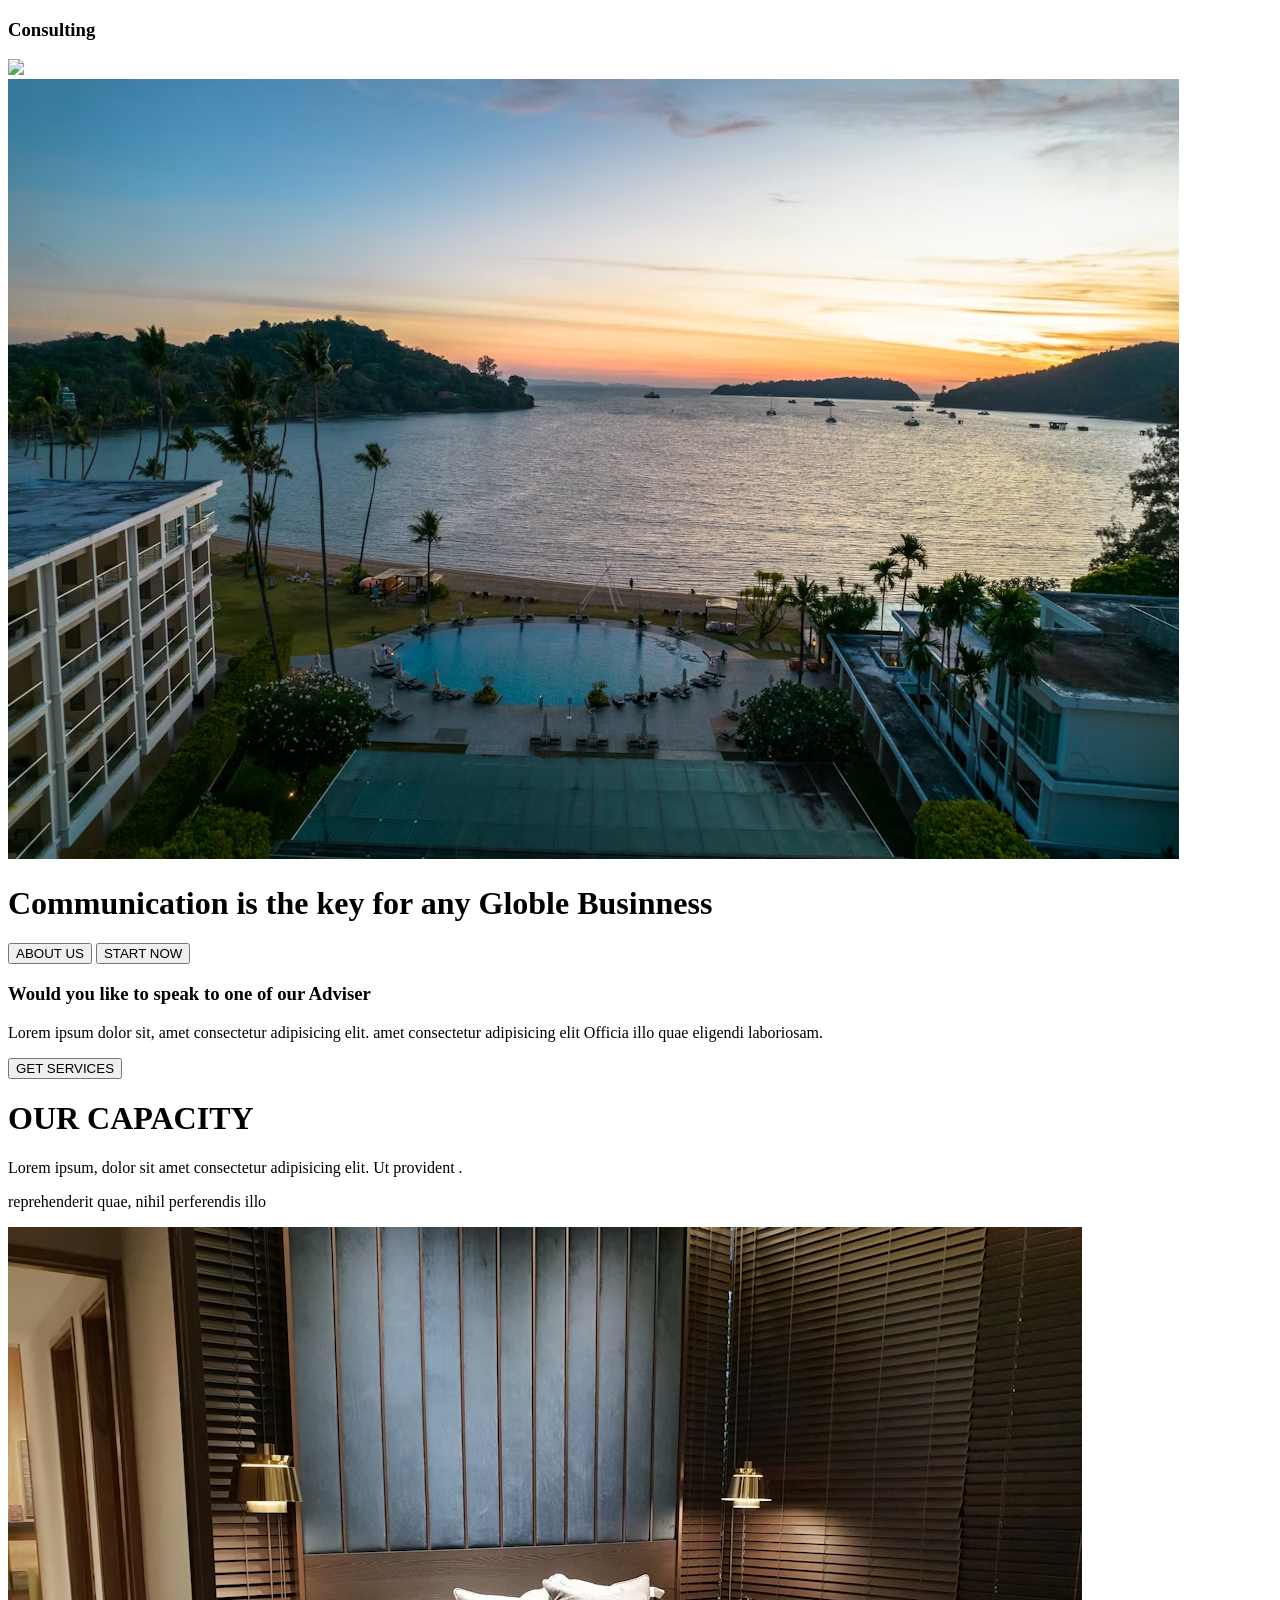
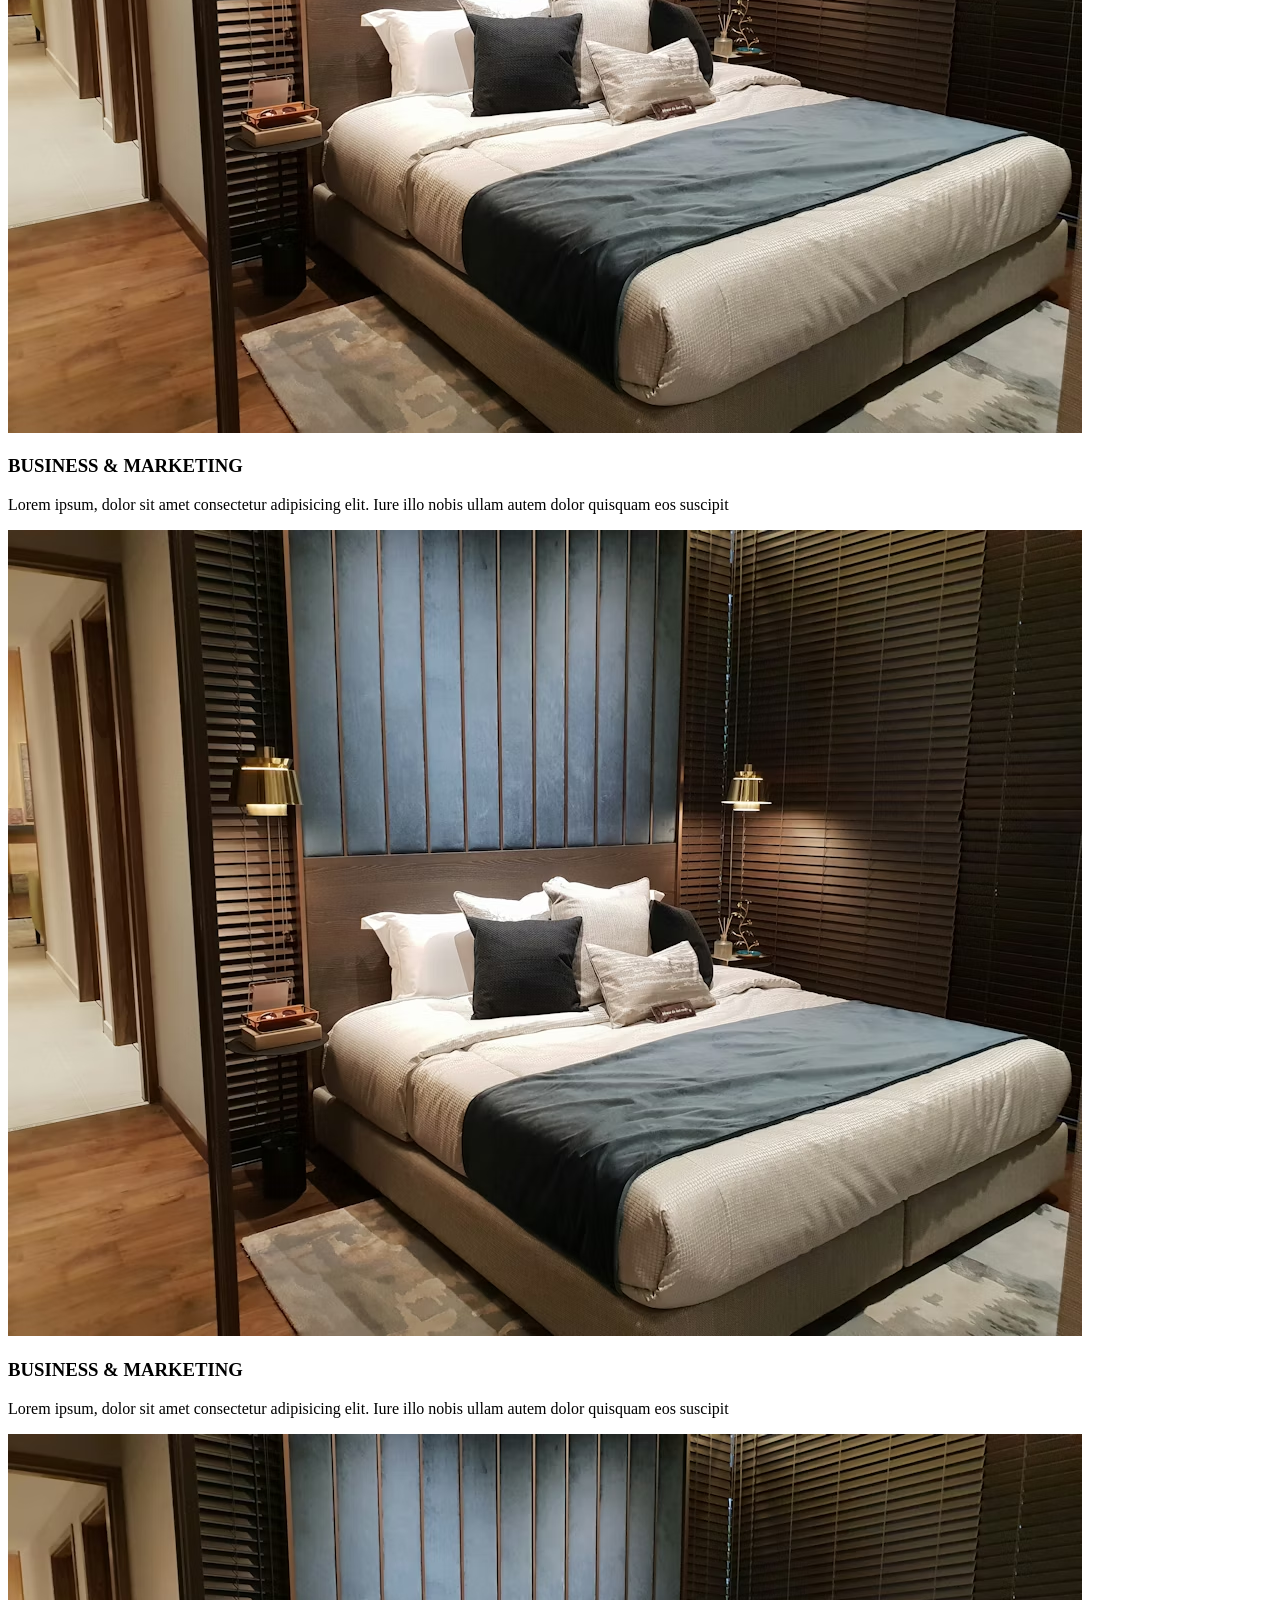
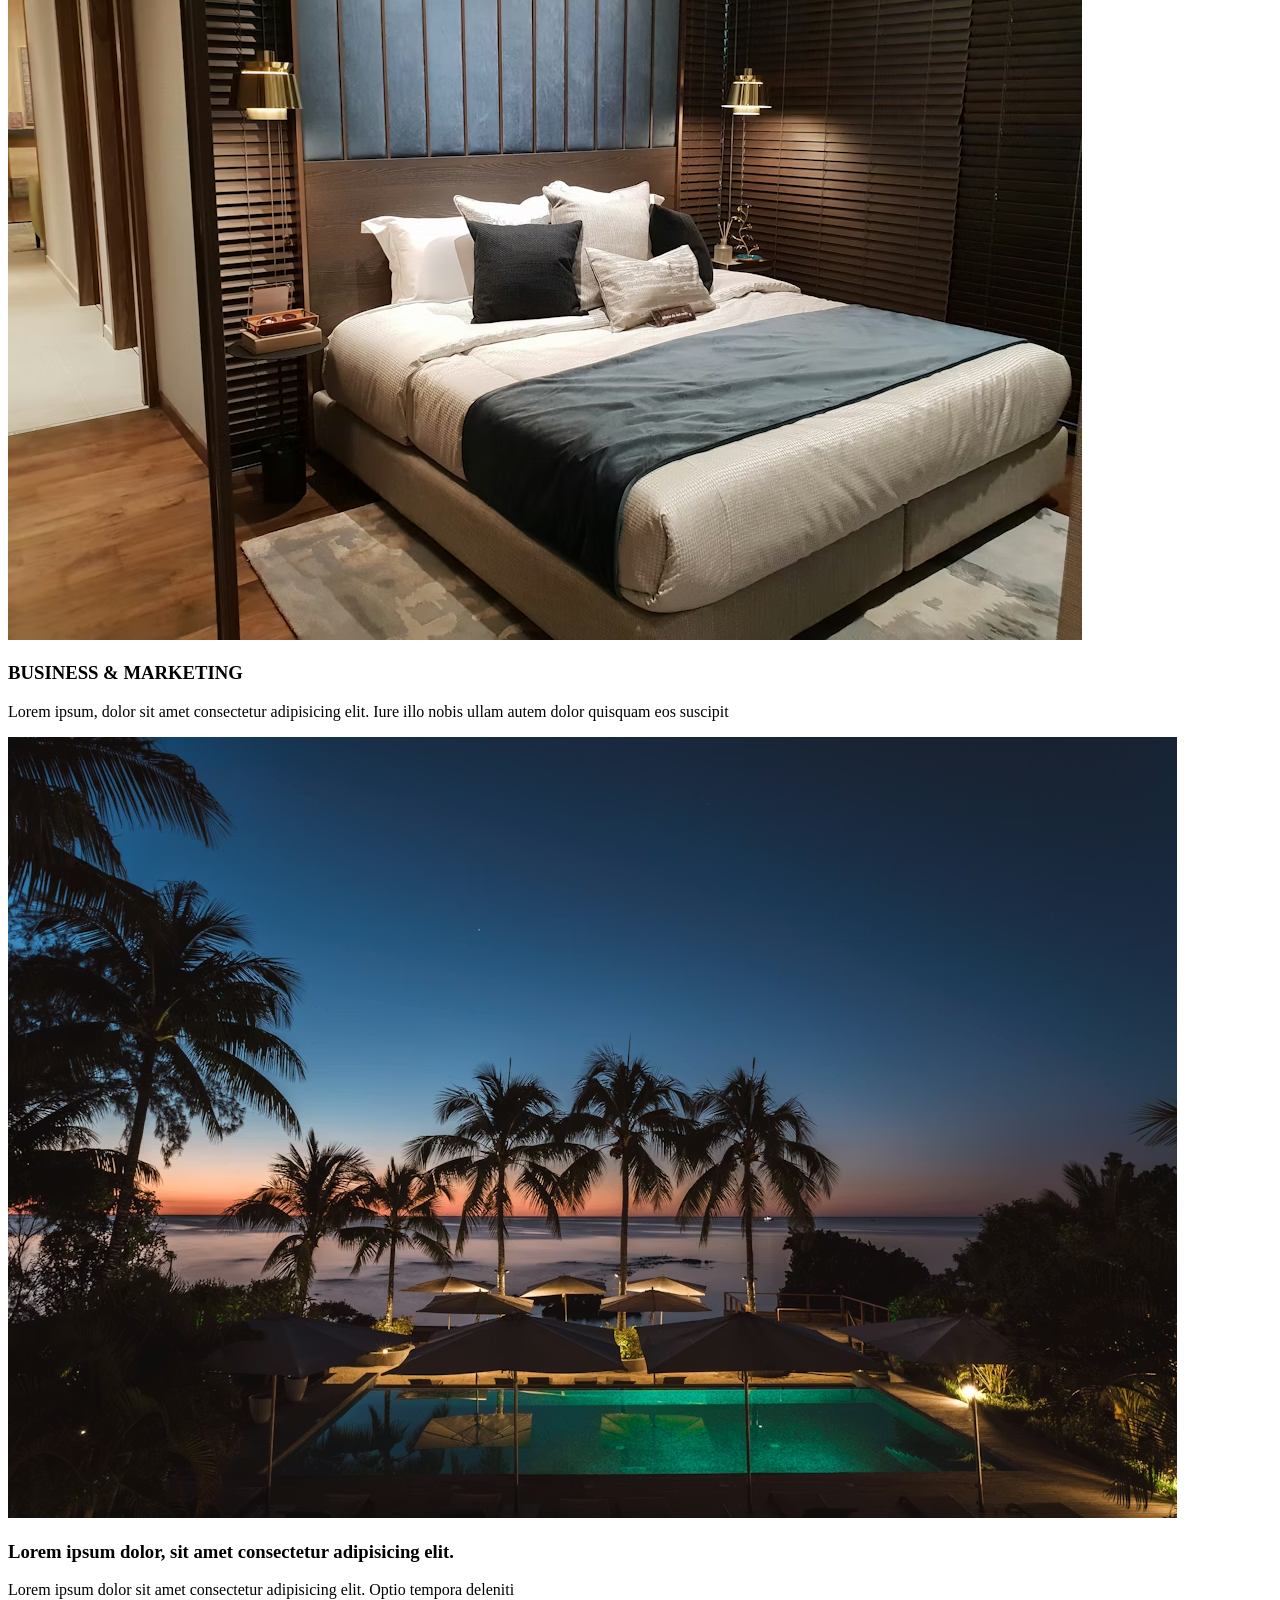
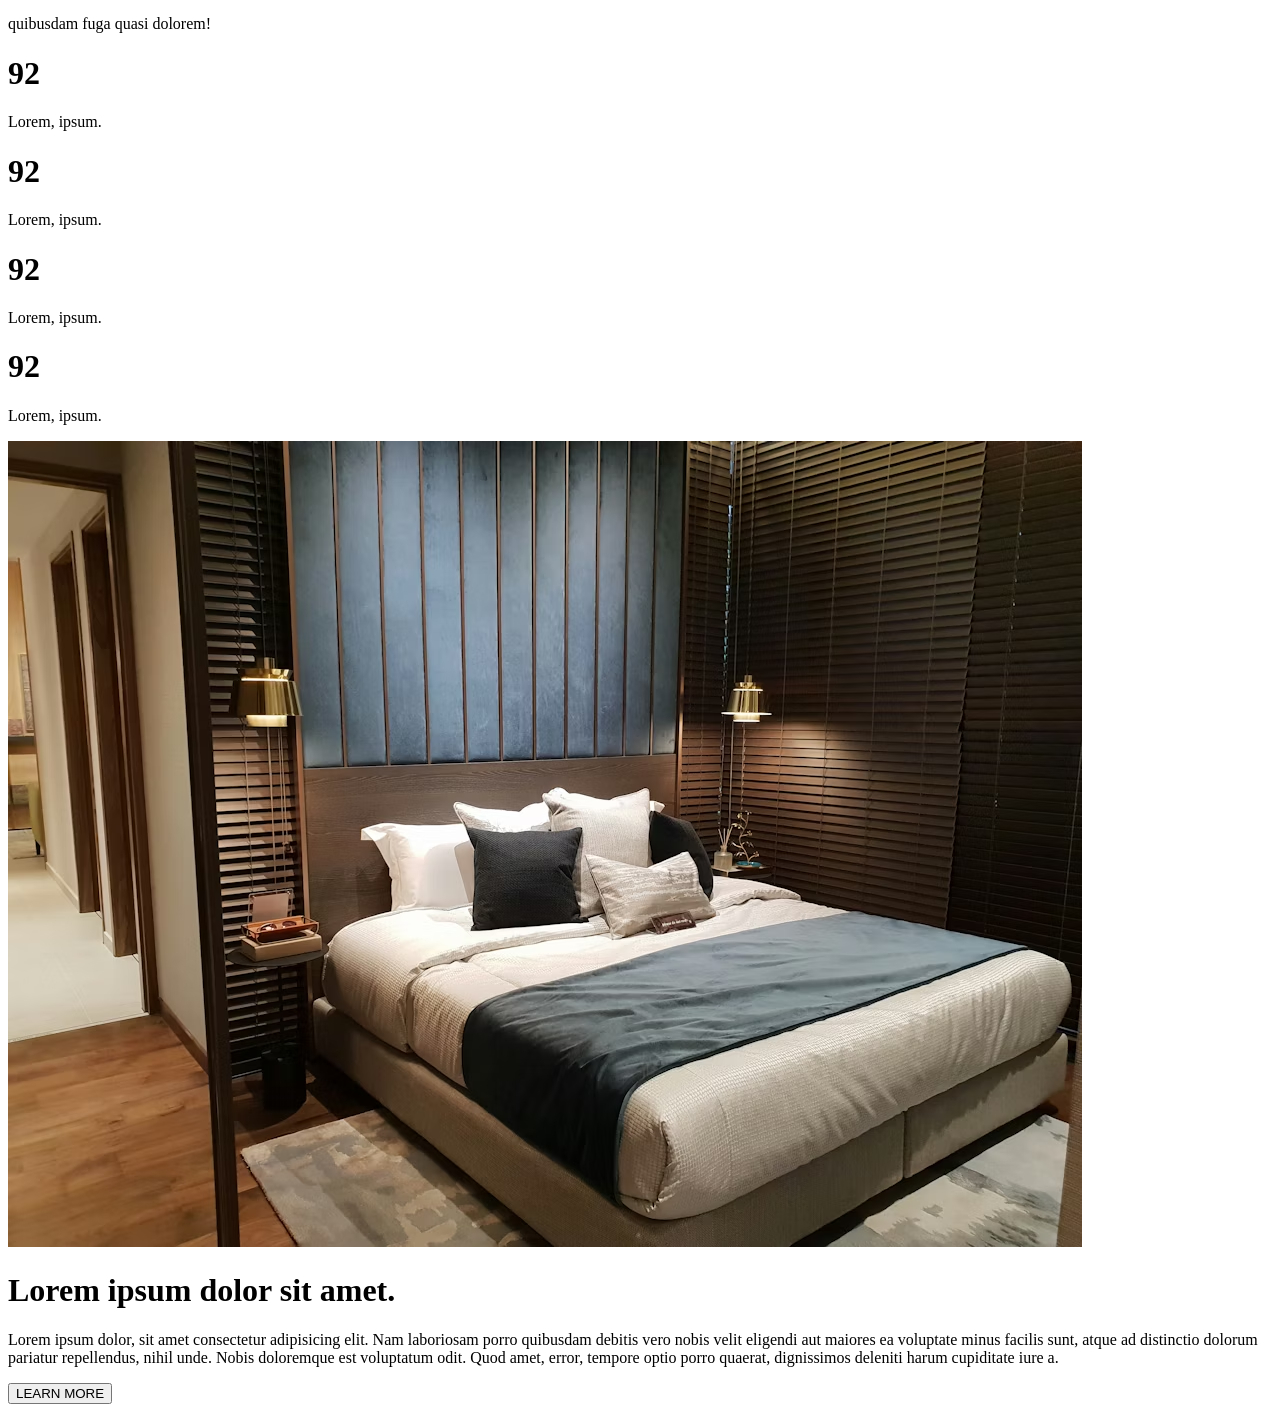
==== Layout2.html @ 600a647d "Create Layout2.html" ====
<!DOCTYPE html>
<html lang="en">
<head>
    <meta charset="UTF-8">
    <meta name="viewport" content="width=device-width, initial-scale=1.0">
    <title>Document</title>
    <link rel="stylesheet" href="../css/febUITest.css">
</head>
<body>
    <div class="body">
        <div class="head">
            <h3>Consulting</h3>
            <div class="icon">
              <img src="../img/icons/menu.png">
            </div>
        </div>

        <!-- ---------------- -->
         <div class="img">
            <div class="img1">
                <img src="../img/hotelSunset.png">
            </div>
            <div class="img-text">
                <h1>Communication is the key for any Globle Businness</h1>
                <div class="button">
                    <button type="button" class="first">ABOUT US</button>
                    <button type="button" class="second">START NOW</button>
                </div>
            </div>
         </div>

         <!-- ----------------------- -->

         <div class="afterImg">
            <div class="text">
                <h3>Would you like to speak to one of our Adviser</h3>
                <p>Lorem ipsum dolor sit, amet consectetur adipisicing elit. amet consectetur adipisicing elit Officia illo quae eligendi laboriosam.</p>
            </div>
            <div>
                <button type="button" class="button1">GET SERVICES</button>
            </div>
         </div>

          <!-- ==================== -->
           <div class="capacity">
            <div class="C-text">
                <h1>OUR CAPACITY</h1>
                <p>Lorem ipsum, dolor sit amet consectetur adipisicing elit. Ut provident .</p>
                <p>reprehenderit quae, nihil perferendis illo</p>
            </div>
            
            <div class="C-div">
                <div class="div1-c">
                    <div class="img-c">
                        <img src="../img/hotelRoom.png">
                    </div>
                    <h3>BUSINESS & MARKETING</h3>
                    <p>Lorem ipsum, dolor sit amet consectetur adipisicing elit. Iure illo nobis ullam autem dolor quisquam eos suscipit  </p>
                </div>
                <div class="div1-c">
                    <div class="img-c">
                        <img src="../img/hotelRoom.png">
                    </div>
                    <h3>BUSINESS & MARKETING</h3>
                    <p>Lorem ipsum, dolor sit amet consectetur adipisicing elit. Iure illo nobis ullam autem dolor quisquam eos suscipit  </p>
                </div>
                <div class="div1-c">
                    <div class="img-c">
                        <img src="../img/hotelRoom.png">
                    </div>
                    <h3>BUSINESS & MARKETING</h3>
                    <p>Lorem ipsum, dolor sit amet consectetur adipisicing elit. Iure illo nobis ullam autem dolor quisquam eos suscipit  </p>
                </div>
            </div>
           </div>

           <!-- +++++++++++++++++++++ -->

           <div class="image">
              <div class="image-1">
                <img src="../img/nighthotelImg.png">
              </div>
              <div class="image-text">
                <h3>Lorem ipsum dolor, sit amet consectetur adipisicing elit.</h3>
                <p>Lorem ipsum dolor sit amet consectetur adipisicing elit. Optio tempora deleniti </p>
                <p>quibusdam fuga quasi dolorem!</p>
                <div class="for-flex">
                    <div class="one">
                        <h1>92</h1>
                        <p>Lorem, ipsum.</p>
                    </div>
                    <div class="one">
                        <h1>92</h1>
                        <p>Lorem, ipsum.</p>
                    </div>
                    <div class="one">
                        <h1>92</h1>
                        <p>Lorem, ipsum.</p>
                    </div>
                    <div class="one">
                        <h1>92</h1>
                        <p>Lorem, ipsum.</p>
                    </div>
                </div>
              </div>
           </div>

           <!-- =================== -->
           <!-- <div class="last"> -->
            <div class="last">
                <div class="lastImg">
                    <img src="../img/hotelRoom.png">
                </div>
                <div class="last-text">
                    <h1>Lorem ipsum dolor sit amet.</h1>
                    <p> Lorem ipsum dolor, sit amet consectetur adipisicing elit. Nam laboriosam porro quibusdam debitis vero nobis velit eligendi aut maiores ea voluptate minus facilis sunt, atque ad distinctio dolorum pariatur repellendus, nihil unde. Nobis doloremque est voluptatum odit. Quod amet, error, tempore optio porro quaerat, dignissimos deleniti harum cupiditate iure a.</p>
                    <button type="submit">LEARN MORE</button>
                </div>
            </div>
            </div>
           
    </div>
</body>
</html>
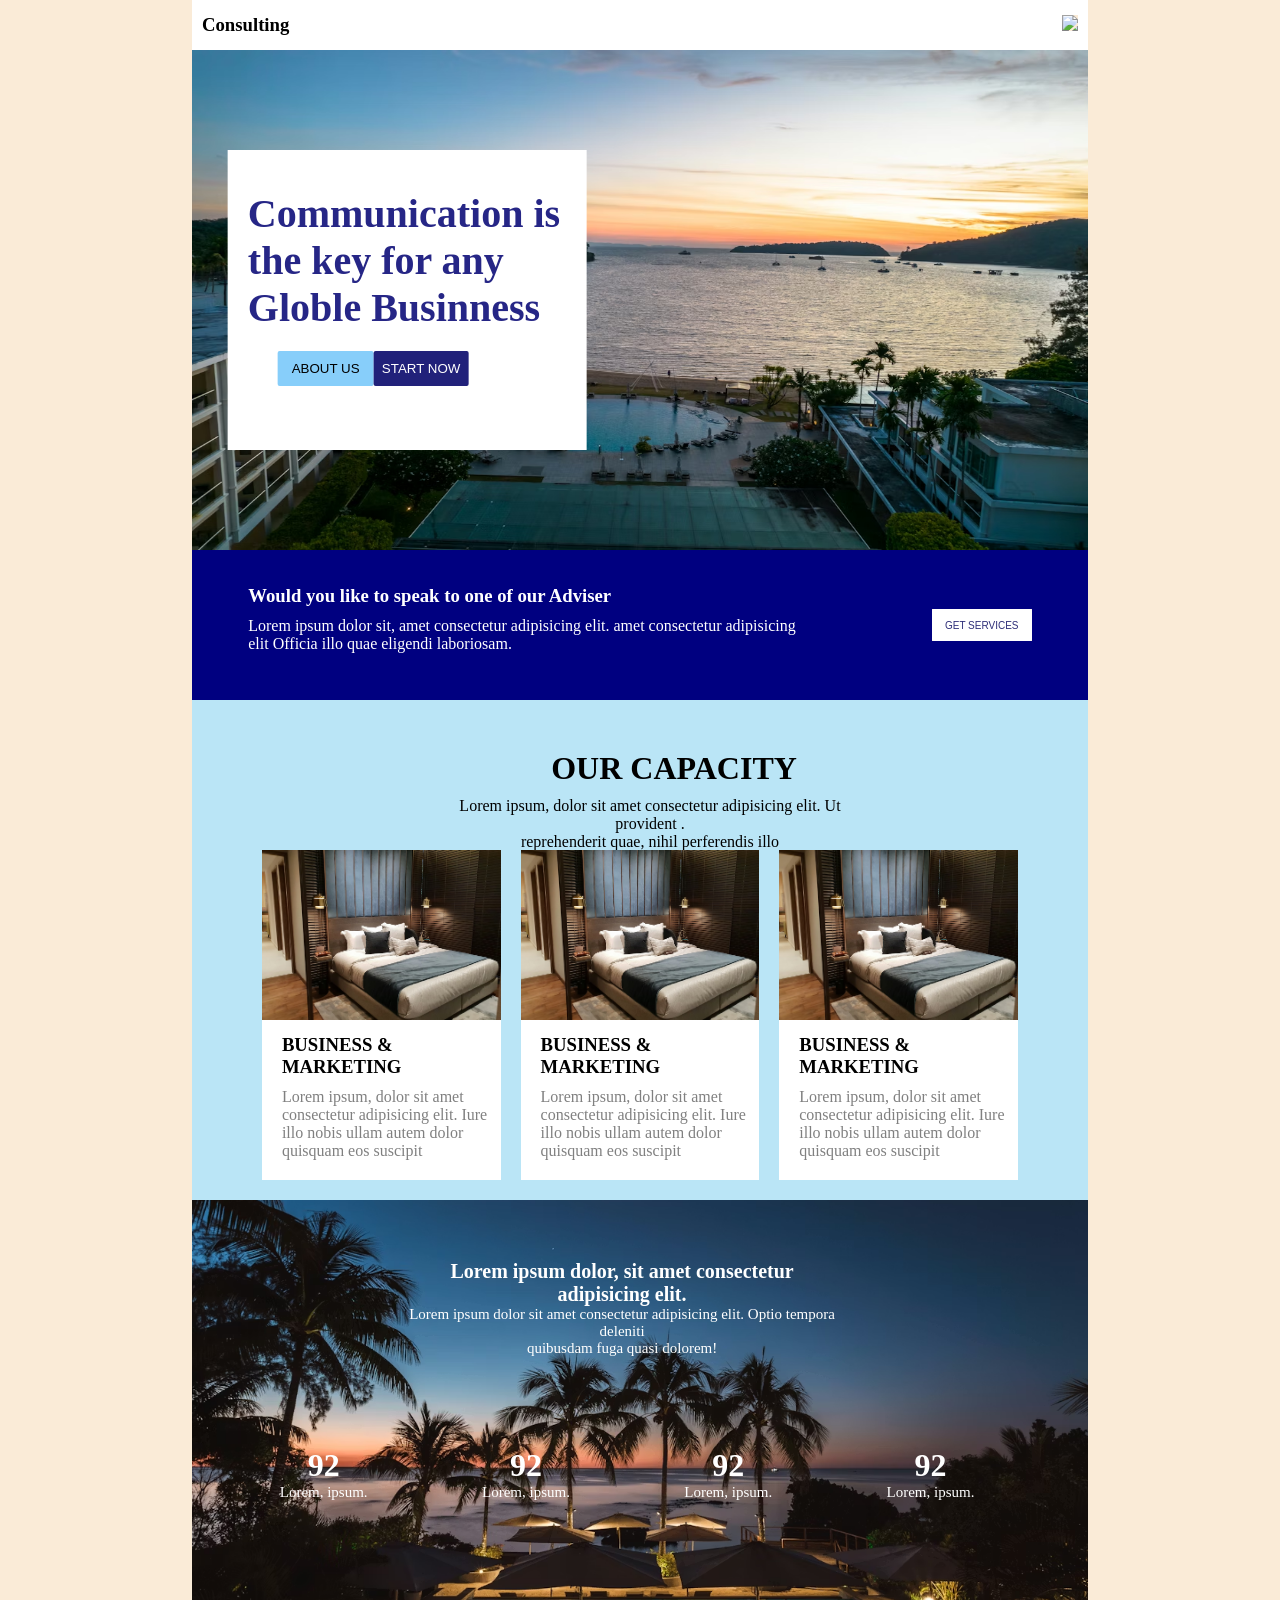
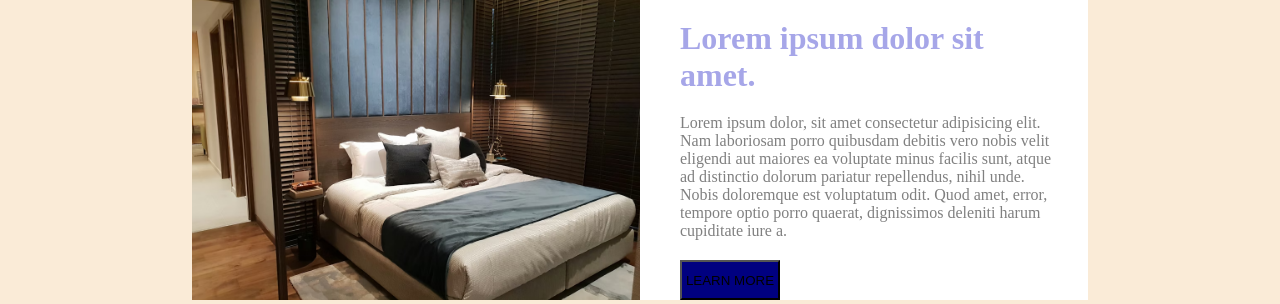
==== commit 4f142085: "Update Layout2.html" ====
--- a/Layout2.html
+++ b/Layout2.html
@@ -4,21 +4,21 @@
     <meta charset="UTF-8">
     <meta name="viewport" content="width=device-width, initial-scale=1.0">
     <title>Document</title>
-    <link rel="stylesheet" href="../css/febUITest.css">
+    <link rel="stylesheet" href="Layout2.css">
 </head>
 <body>
     <div class="body">
         <div class="head">
             <h3>Consulting</h3>
             <div class="icon">
-              <img src="../img/icons/menu.png">
+              <img src="img/fonts/menu.png">
             </div>
         </div>
 
         <!-- ---------------- -->
          <div class="img">
             <div class="img1">
-                <img src="../img/hotelSunset.png">
+                <img src="img/hotelSunset.png">
             </div>
             <div class="img-text">
                 <h1>Communication is the key for any Globle Businness</h1>
@@ -52,21 +52,21 @@
             <div class="C-div">
                 <div class="div1-c">
                     <div class="img-c">
-                        <img src="../img/hotelRoom.png">
+                        <img src="img/hotelRoom.png">
                     </div>
                     <h3>BUSINESS & MARKETING</h3>
                     <p>Lorem ipsum, dolor sit amet consectetur adipisicing elit. Iure illo nobis ullam autem dolor quisquam eos suscipit  </p>
                 </div>
                 <div class="div1-c">
                     <div class="img-c">
-                        <img src="../img/hotelRoom.png">
+                        <img src="img/hotelRoom.png">
                     </div>
                     <h3>BUSINESS & MARKETING</h3>
                     <p>Lorem ipsum, dolor sit amet consectetur adipisicing elit. Iure illo nobis ullam autem dolor quisquam eos suscipit  </p>
                 </div>
                 <div class="div1-c">
                     <div class="img-c">
-                        <img src="../img/hotelRoom.png">
+                        <img src="img/hotelRoom.png">
                     </div>
                     <h3>BUSINESS & MARKETING</h3>
                     <p>Lorem ipsum, dolor sit amet consectetur adipisicing elit. Iure illo nobis ullam autem dolor quisquam eos suscipit  </p>
@@ -109,7 +109,7 @@
            <!-- <div class="last"> -->
             <div class="last">
                 <div class="lastImg">
-                    <img src="../img/hotelRoom.png">
+                    <img src="img/hotelRoom.png">
                 </div>
                 <div class="last-text">
                     <h1>Lorem ipsum dolor sit amet.</h1>
--- a/Layout2.css
+++ b/Layout2.css
@@ -0,0 +1,304 @@
+*{
+    margin: 0%;
+    padding: 0%;
+    box-sizing: border-box;
+    background-color: antiquewhite;
+}
+
+.body{
+background-color: white;
+width: 70%;
+min-height: 200px;
+margin: auto;
+}
+
+.head{
+    width: 100%;
+    padding: 10px;
+    height: 50px;
+    /* border: 1px solid black; */
+    display: flex;
+    justify-content: space-between;
+    align-items: center;
+    background-color: transparent;
+}
+.head h3{
+    background-color: transparent;
+}
+.head .icon{
+    background-color: transparent;
+}
+
+/* ------------------- */
+
+.img{
+    width: 100%;
+    height: 500px;
+    position: relative;
+}
+.img .img1{
+    width: 100%;
+    height: 100%;
+}
+.img .img1 img{
+    width: 100%;
+    height: 100%;
+}
+.img .img-text{
+    height: 300px;
+    width: 40%;
+    position: absolute; 
+     /* position: absolute;    */
+    top: 20%;
+    left: 20%;
+    transform: translate(-40%, 0);
+    
+    background-color: white;
+    padding: 20px;
+}
+.img .img-text h1{
+    margin-top: 20px;
+    background-color: transparent;
+    font-size: 40px;
+    margin-bottom: 20px;
+    color: rgb(38, 38, 134);
+}
+.img .img-text .button{
+ background-color: transparent;
+ width: 60%;
+ margin-left: 30px;
+ margin-top: 10px;
+ display: flex;
+ justify-content: space-between;
+}
+.img .img-text .button button{
+    height: 35px;
+    width: 100px;
+    border-radius: 2px;
+    border: none;
+}
+.img .img-text .button .first{
+    background-color: lightskyblue;
+}
+.img .img-text .button .second{
+    background-color: rgb(33, 33, 122);
+    color: white;
+}  
+
+/* +++++++++ */
+
+.afterImg{
+    width: 100%;
+    height: 150px;
+    background-color: navy;
+    display: flex;
+    align-items: center;
+    justify-content: space-evenly;
+}
+.afterImg .text{
+  width: 70%;
+  height: 80px ;
+  background-color: transparent;
+}
+.afterImg .text h3{
+    background-color: transparent;
+    margin-bottom: 10px;
+    color: white;
+}
+.afterImg .text p{
+    width: 90%;
+    background-color: transparent;
+    color: white;
+}
+
+.afterImg .button1{
+    height: 32px;
+    width: 100px;
+    border-radius: 2px;
+    border: none;
+    color: rgb(46, 46, 120);
+    background-color: white;
+    font-size: 10px;
+    font-weight: 10px;
+}
+
+/* ---------------- */
+
+.capacity{
+    height: 500px;
+    width: 100%;
+    background-color: rgb(186, 229, 246);
+    padding: 50px;
+}
+.capacity .C-text{
+    height: 100px;
+    
+    width: 60%;
+    margin: auto;
+    background-color: transparent;
+    padding-left: 20px;
+    /* align-items: center; */
+}
+.capacity .C-text h1{
+    background-color: transparent;   
+    margin-bottom: 10px;
+    width: 400px;
+    margin-left: 130px;
+    
+}
+.capacity .C-text p{
+    background-color: transparent;
+    width: 90%;
+    margin: auto;
+    text-align:center;
+    
+}
+
+.C-div{
+    width: 100%;
+    background-color: transparent;
+    min-height: 100px;
+    display: flex;
+    justify-content: space-evenly;
+}
+.C-div .div1-c{
+    width: 30%;
+    min-height: 90px;
+    background-color: white;
+    /* border: 1px solid black; */
+}
+.C-div .div1-c .img-c{
+    min-height: 150px;
+    width: 100%;
+    background-color: transparent;
+}
+.C-div .div1-c .img-c img{
+    height: 170px;
+    width: 100%;
+    object-fit: cover;
+}
+.C-div .div1-c h3{
+    margin-top: 20px;
+    margin-top: 10px;
+    width: 95%;
+    margin-left: 20px;
+    background-color: transparent;
+    
+
+}
+.C-div .div1-c  p{
+    margin-top: 20px;
+    margin-top: 10px;
+    width: 90%;
+    margin-left: 20px;
+    background-color: transparent;
+    color: gray;
+    margin-bottom: 20px;
+}
+
+/* >>>>>>>>>>>>>>>>>> */
+
+.image{
+    width: 100%;
+    height: 400px;
+    position: relative;
+}
+.image .image-1{
+    height: 100%;
+    width: 100%;
+}
+.image .image-1 img{
+    height: 100%;
+    width: 100%;
+    object-fit: cover;
+}
+
+.image .image-text{
+    position: absolute;
+    top: 50%;
+    left: 40%;
+    transform: translate(-40%, -50%);
+    height: 300px;
+    width: 80%;
+    background-color: transparent;
+}
+.image .image-text h3{
+    width: 60%;
+    margin: auto;
+    background-color: transparent;
+    font-size: 20px;
+    margin-top: 10px;
+    text-align: center;
+    color: white;
+}
+.image .image-text p{
+    width: 60%;
+    margin: auto;
+    background-color: transparent;
+    font-size: 15px;
+    text-align: center;
+    color: white;
+    
+}
+.image .image-text .for-flex{
+    background-color: transparent;
+    display: flex;
+    margin-top: 90px;
+    justify-content: space-between;
+    padding-left: 10px;
+}
+.image .image-text .for-flex .one{
+    background-color: transparent;
+}
+.image .image-text .for-flex .one h1{
+    background-color: transparent;
+    color: white;
+    text-align: center;
+}
+.image .image-text .for-flex .one p{
+    background-color: transparent;
+    color: white;
+    width: 100px;
+}
+
+.last{
+    height: 300px;
+    width: 100%;
+    background-color: transparent;
+    display: flex;
+}
+.last .lastImg{
+    height: 300px;
+    width: 50%;
+}
+.last .lastImg img{
+    height: 300px;
+    width: 100%;
+    object-fit: cover;
+}
+.last .last-text{
+    background-color: transparent;
+    height: 100%;
+    width: 50%;
+    padding-left: 40px;
+    padding-right: 30px;
+}
+.last .last-text h1{
+    background-color: transparent;
+    margin-top: 20px;
+    margin-bottom: 10px;
+    color: rgb(166, 166, 232);
+}
+.last .last-text p{
+    background-color: transparent;
+    margin-top: 20px;
+    margin-bottom: 10px;
+    color: gray;
+}
+.last .last-text button{
+    height: 40px;
+    width: 100px;
+    background-color: navy;
+    margin-top: 10px;
+    
+}
